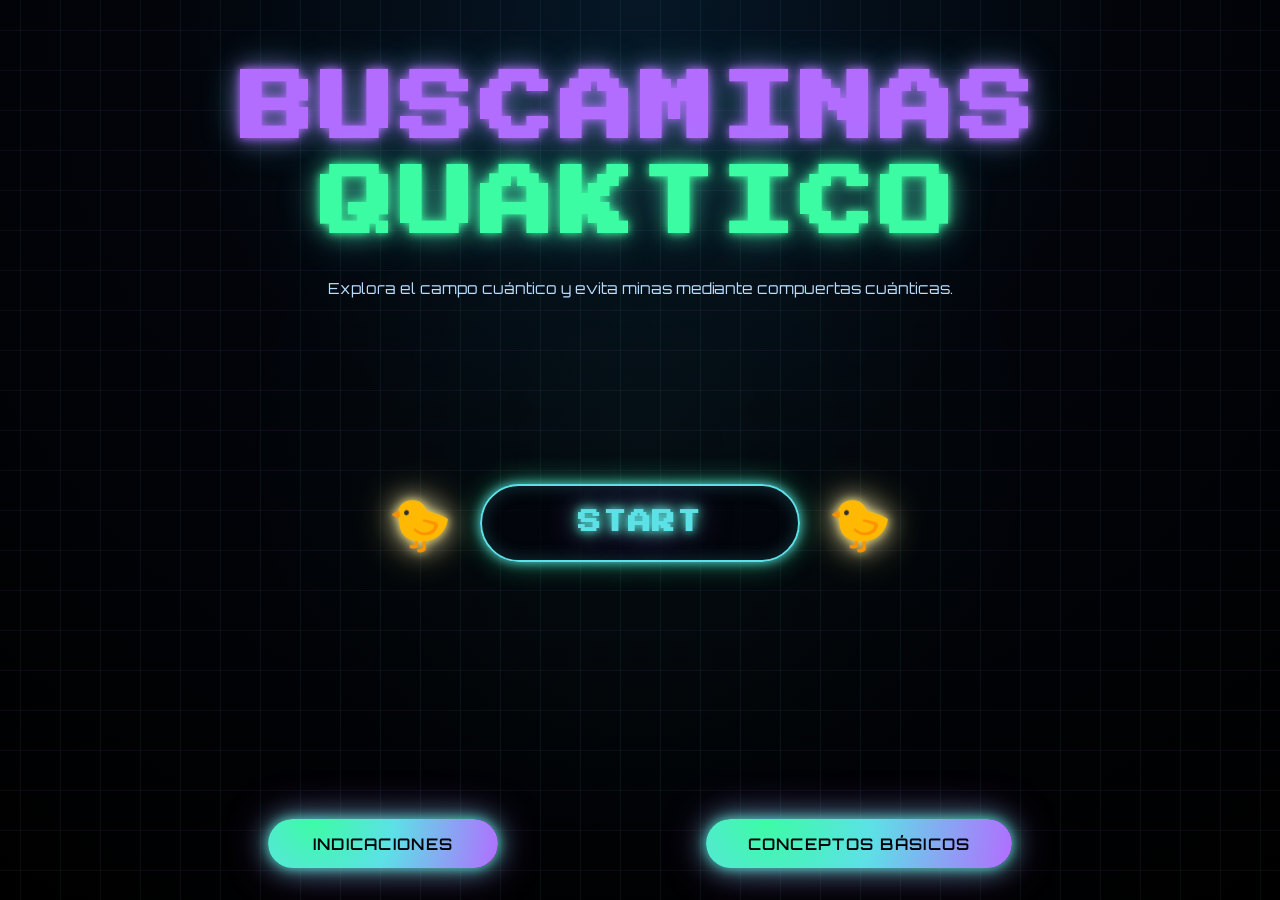
==== frontend/pantalla_inicio/index.html @ fea1c1c0 "correciones" ====
<!DOCTYPE html>
<html lang="es">
<head>
  <meta charset="UTF-8" />

  <meta
    name="viewport"
    content="width=device-width, initial-scale=1.0"
  />

  <title>Buscaminas Quaktico</title>

  <!-- Estilos de la pantalla de inicio -->
  <link
    rel="stylesheet"
    href="styles.css"
  />
</head>

<body>
  <div class="app-container">

    <!-- =====================================
         PANTALLA DE INICIO
         ===================================== -->

    <section
      id="main-menu"
      class="screen active-screen"
    >
      <!-- Rejilla futurista del fondo -->
      <div
        class="grid-background"
        aria-hidden="true"
      ></div>

      <div class="menu-content">

        <!-- Título principal -->
        <header class="menu-header">
          <h1 class="game-title">
            Buscaminas
            <span class="title-highlight">
              Quaktico
            </span>
          </h1>

          <p class="game-subtitle">
            Explora el campo cuántico y evita minas mediante
            compuertas cuánticas.
          </p>
        </header>

        <!-- Botón START y patitos -->
        <main class="menu-main">
          <div class="ducks-container">

            <div
              class="duck neon-duck duck-left"
              aria-hidden="true"
            >
              🐤
            </div>

            <button
              id="start-btn"
              class="btn btn-neon btn-start"
              type="button"
            >
              START
            </button>

            <div
              class="duck neon-duck duck-right"
              aria-hidden="true"
            >
              🐤
            </div>

          </div>
        </main>

        <!-- Botones inferiores -->
        <footer class="menu-footer">

          <button
            id="indicaciones-btn"
            class="btn btn-neon btn-secondary"
            type="button"
          >
            Indicaciones
          </button>

          <button
            id="conceptos-btn"
            class="btn btn-neon btn-secondary"
            type="button"
          >
            Conceptos básicos
          </button>

        </footer>
      </div>
    </section>
  </div>


  <!-- =====================================
       MODAL DE INDICACIONES
       ===================================== -->

  <div
    id="indicaciones-modal"
    class="modal-overlay"
    role="dialog"
    aria-modal="true"
    aria-labelledby="titulo-indicaciones"
  >
    <div class="modal">

      <header class="modal-header">
        <h2 id="titulo-indicaciones">
          Indicaciones
        </h2>

        <button
          class="modal-close"
          type="button"
          data-close="indicaciones-modal"
          aria-label="Cerrar indicaciones"
        >
          ✕
        </button>
      </header>

      <div class="modal-body">
        <p>
          En Buscaminas Quaktico, el jugador explora un tablero
          usando compuertas cuánticas. La meta es encontrar zonas
          seguras, reducir la incertidumbre y evitar minas.
        </p>

        <p>
          Primero selecciona una compuerta y luego elige una
          casilla del tablero.
        </p>

        <ul class="modal-list">
          <li>
            H ayuda a explorar posibilidades mediante superposición.
          </li>

          <li>
            X representa un cambio de estado.
          </li>

          <li>
            Y combina cambio de estado y fase.
          </li>

          <li>
            Z modifica la fase y la interferencia.
          </li>

          <li>
            Medir representa el colapso del estado cuántico.
          </li>
        </ul>
      </div>

      <footer class="modal-footer">
        <button
          class="btn btn-neon btn-small"
          type="button"
          data-close="indicaciones-modal"
        >
          Cerrar
        </button>
      </footer>

    </div>
  </div>


  <!-- =====================================
       MODAL DE CONCEPTOS BÁSICOS
       ===================================== -->

  <div
    id="conceptos-modal"
    class="modal-overlay"
    role="dialog"
    aria-modal="true"
    aria-labelledby="titulo-conceptos"
  >
    <div class="modal">

      <header class="modal-header">
        <h2 id="titulo-conceptos">
          Conceptos básicos
        </h2>

        <button
          class="modal-close"
          type="button"
          data-close="conceptos-modal"
          aria-label="Cerrar conceptos básicos"
        >
          ✕
        </button>
      </header>

      <div class="modal-body">
        <div class="concept-slider">

          <button
            id="prevConcept"
            class="slide-arrow"
            type="button"
            aria-label="Concepto anterior"
          >
            ‹
          </button>

          <div class="concept-slide">

            <h3 id="conceptTitle">
              Qubit
            </h3>

            <p id="conceptDescription">
              Unidad básica de información cuántica. Puede
              representar 0, 1 o una combinación antes de medirse.
            </p>

            <span id="conceptCounter">
              1 / 6
            </span>

          </div>

          <button
            id="nextConcept"
            class="slide-arrow"
            type="button"
            aria-label="Siguiente concepto"
          >
            ›
          </button>

        </div>
      </div>

      <footer class="modal-footer">
        <button
          class="btn btn-neon btn-small"
          type="button"
          data-close="conceptos-modal"
        >
          Cerrar
        </button>
      </footer>

    </div>
  </div>


  <!-- =====================================
       EFECTOS DE SONIDO
       ===================================== -->

  <audio
    id="sec-sound"
    src="secaudio.mp3"
    preload="auto"
  ></audio>

  <audio
    id="start-sound"
    src="start.mp3"
    preload="auto"
  ></audio>


  <!-- JavaScript principal -->
  <script src="script.js"></script>
</body>
</html>
---- frontend/pantalla_inicio/styles.css ----
@import url(
  "https://fonts.googleapis.com/css2?family=Orbitron:wght@400;500;600;700&family=Press+Start+2P&display=swap"
);


/* ==========================================================
   VARIABLES GENERALES
   ========================================================== */

:root {
  --fondo-principal: #02040a;
  --fondo-superior: #061726;
  --fondo-modal: #071226;

  --cyan: #5ce1e6;
  --cyan-claro: #9cffff;
  --verde: #3cfca3;
  --morado: #b26dff;
  --amarillo: #ffe76b;

  --texto-principal: #e0f7ff;
  --texto-secundario: #b9ddff;
  --texto-modal: #c9efff;

  --borde-cyan: rgba(92, 225, 230, 0.55);
  --borde-morado: rgba(178, 109, 255, 0.55);

  --sombra-cyan:
    0 0 12px rgba(92, 225, 230, 0.75),
    0 0 26px rgba(60, 252, 163, 0.35);

  --sombra-morada:
    0 0 14px rgba(178, 109, 255, 0.65),
    0 0 32px rgba(178, 109, 255, 0.28);
}


/* ==========================================================
   REINICIO GENERAL
   ========================================================== */

*,
*::before,
*::after {
  box-sizing: border-box;
  margin: 0;
  padding: 0;
}

html {
  min-height: 100%;
  background: var(--fondo-principal);
}

body {
  min-width: 320px;
  min-height: 100vh;
  min-height: 100dvh;

  overflow-x: hidden;
  overflow-y: hidden;

  font-family: "Orbitron", system-ui, sans-serif;
  color: var(--texto-principal);

  background:
    radial-gradient(
      circle at 50% 0%,
      var(--fondo-superior) 0%,
      var(--fondo-principal) 43%,
      #000000 100%
    );
}

button {
  font: inherit;
}

button,
audio {
  -webkit-tap-highlight-color: transparent;
}

audio {
  display: none;
}


/* ==========================================================
   CONTENEDOR GENERAL
   ========================================================== */

.app-container {
  position: relative;
  width: 100%;
  min-height: 100vh;
  min-height: 100dvh;
}

.screen {
  position: relative;
  width: 100%;
  min-height: 100vh;
  min-height: 100dvh;

  display: none;
  overflow: hidden;
}

.active-screen {
  display: block;
}


/* ==========================================================
   FONDO CON REJILLA
   ========================================================== */

.grid-background {
  position: absolute;
  inset: 0;
  pointer-events: none;

  background-image:
    linear-gradient(
      90deg,
      rgba(92, 225, 230, 0.10) 1px,
      transparent 1px
    ),
    linear-gradient(
      180deg,
      rgba(178, 109, 255, 0.10) 1px,
      transparent 1px
    );

  background-size: 40px 40px;
  background-position: center;

  opacity: 0.68;

  filter:
    drop-shadow(
      0 0 10px rgba(0, 255, 170, 0.32)
    );

  animation: mover-rejilla 24s linear infinite;
}

.grid-background::after {
  content: "";
  position: absolute;
  inset: 0;

  background:
    radial-gradient(
      circle at center,
      rgba(92, 225, 230, 0.05),
      transparent 55%
    );
}

@keyframes mover-rejilla {
  from {
    background-position: 0 0;
  }

  to {
    background-position: 40px 40px;
  }
}


/* ==========================================================
   CONTENIDO DEL MENÚ
   ========================================================== */

.menu-content {
  position: relative;
  z-index: 1;

  width: 100%;
  min-height: 100vh;
  min-height: 100dvh;

  padding: clamp(2.5rem, 7vh, 5rem) 2rem 2rem;

  display: flex;
  flex-direction: column;
  align-items: center;
}


/* ==========================================================
   ENCABEZADO Y TÍTULO
   ========================================================== */

.menu-header {
  width: 100%;
  margin-bottom: clamp(1.5rem, 5vh, 3rem);

  display: flex;
  flex-direction: column;
  align-items: center;

  text-align: center;
}

.game-title {
  max-width: 1500px;

  font-family: "Press Start 2P", system-ui, sans-serif;
  font-size: clamp(2.4rem, 5.8vw, 5rem);
  line-height: 1.28;
  letter-spacing: 0.08em;

  text-transform: uppercase;
  color: var(--morado);

  text-shadow:
    0 0 8px rgba(178, 109, 255, 0.95),
    0 0 22px rgba(178, 109, 255, 0.62),
    0 0 38px rgba(92, 225, 230, 0.45);

  animation: brillo-titulo 3.2s ease-in-out infinite alternate;
}

.title-highlight {
  color: var(--verde);

  text-shadow:
    0 0 8px rgba(60, 252, 163, 0.95),
    0 0 22px rgba(60, 252, 163, 0.58),
    0 0 42px rgba(92, 225, 230, 0.46);
}

.game-subtitle {
  width: min(680px, 90%);
  margin: 1.5rem auto 0;

  color: var(--texto-secundario);

  font-size: 0.95rem;
  line-height: 1.6;
  text-align: center;
}

@keyframes brillo-titulo {
  from {
    filter: brightness(0.92);
  }

  to {
    filter: brightness(1.12);
  }
}


/* ==========================================================
   ZONA CENTRAL: PATITOS Y START
   ========================================================== */

.menu-main {
  width: 100%;
  flex: 1;

  display: flex;
  align-items: center;
  justify-content: center;

  transform: translateY(-60px);
}

.ducks-container {
  display: flex;
  align-items: center;
  justify-content: center;
  gap: clamp(1rem, 3vw, 1.75rem);
}

.duck {
  font-size: clamp(2.2rem, 4vw, 3.2rem);
  user-select: none;
}

.neon-duck {
  color: var(--amarillo);

  text-shadow:
    0 0 10px rgba(255, 231, 107, 0.95),
    0 0 24px rgba(255, 255, 255, 0.62),
    0 0 40px rgba(255, 231, 107, 0.72);

  animation:
    pato-flotante 3.5s ease-in-out infinite alternate;
}

.duck-right {
  animation-delay: 0.45s;
}

@keyframes pato-flotante {
  from {
    transform: translateY(0) rotate(-2deg);
  }

  to {
    transform: translateY(-10px) rotate(2deg);
  }
}


/* ==========================================================
   BOTONES GENERALES
   ========================================================== */

.btn {
  position: relative;
  overflow: hidden;

  border: none;
  border-radius: 999px;

  cursor: pointer;

  font-weight: 600;
  letter-spacing: 0.08em;
  text-transform: uppercase;

  transition:
    transform 0.2s ease,
    box-shadow 0.2s ease,
    color 0.2s ease,
    border-color 0.2s ease,
    background-color 0.2s ease,
    opacity 0.2s ease;
}

.btn::before {
  content: "";
  position: absolute;
  inset: 0;

  background:
    linear-gradient(
      110deg,
      transparent 20%,
      rgba(255, 255, 255, 0.26) 48%,
      transparent 76%
    );

  transform: translateX(-130%);
  transition: transform 0.55s ease;
}

.btn:hover::before {
  transform: translateX(130%);
}

.btn:focus-visible {
  outline: 3px solid rgba(255, 255, 255, 0.92);
  outline-offset: 4px;
}


/* ==========================================================
   BOTONES NEÓN
   ========================================================== */

.btn-neon {
  padding: 0.9rem 2.6rem;

  color: #02040a;

  background:
    radial-gradient(
      circle at 20% 0%,
      var(--verde) 0%,
      var(--cyan) 42%,
      var(--morado) 100%
    );

  box-shadow:
    0 0 12px rgba(92, 225, 230, 0.8),
    0 0 26px rgba(60, 252, 163, 0.55),
    0 0 40px rgba(178, 109, 255, 0.58);
}

.btn-neon:hover,
.btn-neon:focus-visible {
  color: var(--verde);

  border-color: var(--verde);

  background:
    rgba(2, 4, 10, 0.88);

  transform:
    translateY(-2px)
    scale(1.05);

  text-shadow:
    0 0 10px rgba(60, 252, 163, 1),
    0 0 24px rgba(60, 252, 163, 0.85);

  box-shadow:
    0 0 16px rgba(60, 252, 163, 0.82),
    0 0 32px rgba(92, 225, 230, 0.52),
    inset 0 0 18px rgba(60, 252, 163, 0.10);
}

.btn-neon:active {
  transform:
    translateY(1px)
    scale(0.98);
}


/* ==========================================================
   BOTÓN START
   ========================================================== */

.btn-start {
  min-width: 320px;
  padding: 1.6rem 5.5rem;

  border: 2px solid var(--cyan);

  background:
    rgba(2, 4, 10, 0.72);

  color: var(--cyan);

  font-family: "Press Start 2P", system-ui, sans-serif;
  font-size: 1.45rem;

  text-shadow:
    0 0 8px rgba(92, 225, 230, 1),
    0 0 18px rgba(60, 252, 163, 0.86),
    0 0 34px rgba(178, 109, 255, 0.72);

  box-shadow:
    0 0 12px rgba(92, 225, 230, 0.92),
    0 0 28px rgba(60, 252, 163, 0.48),
    inset 0 0 18px rgba(92, 225, 230, 0.22);
}

.btn-start:hover,
.btn-start:focus-visible {
  color: var(--verde);

  border-color: var(--verde);

  background:
    rgba(2, 10, 14, 0.82);

  box-shadow:
    0 0 16px rgba(60, 252, 163, 0.9),
    0 0 34px rgba(92, 225, 230, 0.58),
    inset 0 0 22px rgba(60, 252, 163, 0.16);
}


/* Estado que aparece durante los 500 ms del sonido */
.btn-start:disabled {
  cursor: wait;
  pointer-events: none;

  color: var(--cyan-claro);
  border-color: var(--cyan-claro);

  opacity: 0.78;

  animation:
    boton-cargando 0.45s ease-in-out infinite alternate;
}

@keyframes boton-cargando {
  from {
    box-shadow:
      0 0 10px rgba(92, 225, 230, 0.68),
      inset 0 0 14px rgba(92, 225, 230, 0.18);
  }

  to {
    box-shadow:
      0 0 24px rgba(92, 225, 230, 1),
      0 0 42px rgba(60, 252, 163, 0.48),
      inset 0 0 24px rgba(92, 225, 230, 0.28);
  }
}


/* ==========================================================
   BOTONES SECUNDARIOS
   ========================================================== */

.btn-secondary {
  min-width: 230px;
  margin: 0 0.5rem;
}

.btn-small {
  min-width: 110px;
  padding: 0.55rem 1.4rem;

  font-size: 0.75rem;
}


/* ==========================================================
   PIE DEL MENÚ
   ========================================================== */

.menu-footer {
  width: min(760px, 100%);

  display: flex;
  align-items: center;
  justify-content: space-between;

  gap: 1.5rem;
}


/* ==========================================================
   FONDO DE LOS MODALES
   ========================================================== */

.modal-overlay {
  position: fixed;
  inset: 0;
  z-index: 999;

  display: none;
  align-items: center;
  justify-content: center;

  padding: 1rem;

  background:
    rgba(0, 0, 0, 0.68);

  backdrop-filter:
    blur(7px);

  animation:
    mostrar-overlay 0.2s ease-out;
}

@keyframes mostrar-overlay {
  from {
    opacity: 0;
  }

  to {
    opacity: 1;
  }
}


/* ==========================================================
   VENTANA DE MODAL
   ========================================================== */

.modal {
  width: min(540px, 92vw);
  max-height: min(720px, 90vh);

  overflow-y: auto;
  overflow-x: hidden;

  border:
    1px solid var(--borde-cyan);

  border-radius: 1rem;

  background:
    radial-gradient(
      circle at 50% 0%,
      #0d2140 0%,
      var(--fondo-modal) 40%,
      #02040a 100%
    );

  box-shadow:
    var(--sombra-cyan),
    var(--sombra-morada);

  animation:
    mostrar-modal 0.25s ease-out;
}

@keyframes mostrar-modal {
  from {
    transform:
      translateY(-24px)
      scale(0.97);

    opacity: 0;
  }

  to {
    transform:
      translateY(0)
      scale(1);

    opacity: 1;
  }
}


/* ==========================================================
   ENCABEZADO Y PIE DEL MODAL
   ========================================================== */

.modal-header,
.modal-footer {
  display: flex;
  align-items: center;

  padding: 1rem 1.1rem;
}

.modal-header {
  justify-content: space-between;

  border-bottom:
    1px solid rgba(92, 225, 230, 0.28);

  background:
    rgba(92, 225, 230, 0.025);
}

.modal-footer {
  justify-content: flex-end;

  border-top:
    1px solid rgba(92, 225, 230, 0.16);
}

.modal-header h2 {
  color: var(--cyan);

  font-size: 1.12rem;
  letter-spacing: 0.05em;

  text-shadow:
    0 0 10px rgba(92, 225, 230, 0.62);
}


/* ==========================================================
   BOTÓN X DEL MODAL
   ========================================================== */

.modal-close {
  width: 38px;
  height: 38px;

  display: grid;
  place-items: center;

  border:
    1px solid transparent;

  border-radius: 50%;

  background:
    transparent;

  color:
    var(--texto-secundario);

  cursor: pointer;

  font-size: 1rem;

  transition:
    transform 0.2s ease,
    color 0.2s ease,
    border-color 0.2s ease,
    box-shadow 0.2s ease;
}

.modal-close:hover,
.modal-close:focus-visible {
  color: var(--verde);

  border-color:
    rgba(60, 252, 163, 0.65);

  transform:
    scale(1.08);

  box-shadow:
    0 0 12px rgba(60, 252, 163, 0.48);

  outline: none;
}


/* ==========================================================
   CUERPO DEL MODAL
   ========================================================== */

.modal-body {
  padding: 1.1rem;

  color: var(--texto-modal);

  font-size: 0.9rem;
  line-height: 1.65;
}

.modal-body p {
  margin-bottom: 0.85rem;
}

.modal-list {
  margin:
    0.65rem
    0
    0
    1.25rem;

  padding-left: 0.45rem;
}

.modal-list li {
  margin-bottom: 0.5rem;
}

.modal-list li::marker {
  color: var(--verde);
}


/* ==========================================================
   CARRUSEL DE CONCEPTOS
   ========================================================== */

.concept-slider {
  min-height: 245px;

  display: flex;
  align-items: center;
  justify-content: space-between;

  gap: 1rem;
}

.concept-slide {
  flex: 1;
  min-width: 0;

  padding: 1.5rem;

  border:
    1px solid rgba(92, 225, 230, 0.34);

  border-radius: 1rem;

  background:
    linear-gradient(
      145deg,
      rgba(92, 225, 230, 0.075),
      rgba(178, 109, 255, 0.045)
    );

  text-align: center;

  box-shadow:
    inset 0 0 18px rgba(92, 225, 230, 0.13),
    0 0 18px rgba(178, 109, 255, 0.21);
}

.concept-slide h3 {
  margin-bottom: 1rem;

  color: var(--verde);

  font-size: 1.25rem;

  text-shadow:
    0 0 8px rgba(60, 252, 163, 0.9),
    0 0 20px rgba(92, 225, 230, 0.68);
}

.concept-slide p {
  margin-bottom: 1.2rem;

  color: var(--texto-modal);

  line-height: 1.65;
}

#conceptCounter {
  display: inline-block;

  color: var(--morado);

  font-size: 0.75rem;
  font-weight: 700;
  letter-spacing: 0.15em;

  text-shadow:
    0 0 8px rgba(178, 109, 255, 0.55);
}


/* ==========================================================
   FLECHAS DEL CARRUSEL
   ========================================================== */

.slide-arrow {
  width: 46px;
  height: 46px;
  flex: 0 0 46px;

  display: grid;
  place-items: center;

  border:
    2px solid var(--cyan);

  border-radius: 50%;

  background:
    rgba(2, 4, 10, 0.75);

  color:
    var(--cyan);

  cursor:
    pointer;

  font-size:
    2rem;

  line-height:
    1;

  box-shadow:
    0 0 12px rgba(92, 225, 230, 0.75),
    inset 0 0 12px rgba(92, 225, 230, 0.18);

  transition:
    transform 0.2s ease,
    color 0.2s ease,
    border-color 0.2s ease,
    box-shadow 0.2s ease;
}

.slide-arrow:hover,
.slide-arrow:focus-visible {
  color: var(--verde);

  border-color: var(--verde);

  transform: scale(1.08);

  box-shadow:
    0 0 18px rgba(60, 252, 163, 0.82),
    inset 0 0 16px rgba(60, 252, 163, 0.20);

  outline: none;
}

.slide-arrow:active {
  transform: scale(0.96);
}


/* ==========================================================
   BARRA DE DESPLAZAMIENTO DEL MODAL
   ========================================================== */

.modal {
  scrollbar-width: thin;
  scrollbar-color:
    var(--cyan)
    rgba(2, 4, 10, 0.6);
}

.modal::-webkit-scrollbar {
  width: 8px;
}

.modal::-webkit-scrollbar-track {
  background:
    rgba(2, 4, 10, 0.6);
}

.modal::-webkit-scrollbar-thumb {
  border-radius: 999px;

  background:
    linear-gradient(
      var(--cyan),
      var(--morado)
    );
}


/* ==========================================================
   DISEÑO RESPONSIVO: TABLETS
   ========================================================== */

@media (max-width: 768px) {
  body {
    overflow-y: auto;
  }

  .menu-content {
    padding:
      2.5rem
      1.25rem
      1.5rem;
  }

  .menu-header {
    margin-bottom:
      1.5rem;
  }

  .menu-main {
    padding:
      3rem
      0;

    transform:
      none;
  }

  .menu-footer {
    flex-direction:
      column;

    gap:
      1rem;
  }

  .menu-footer .btn {
    width:
      min(360px, 100%);

    margin:
      0;
  }
}


/* ==========================================================
   DISEÑO RESPONSIVO: CELULARES
   ========================================================== */

@media (max-width: 520px) {
  .menu-content {
    padding:
      1.8rem
      1rem
      1.2rem;
  }

  .game-title {
    font-size:
      clamp(1.55rem, 8vw, 2rem);

    line-height:
      1.45;

    letter-spacing:
      0.04em;
  }

  .ducks-container {
    flex-direction:
      column;

    gap:
      1rem;
  }

  .duck {
    font-size:
      2.4rem;
  }

  .btn-start {
    width:
      min(320px, 88vw);

    min-width:
      0;

    padding:
      1.35rem
      2rem;

    font-size:
      1.15rem;
  }

  .concept-slider {
    gap:
      0.45rem;
  }

  .concept-slide {
    padding:
      1rem
      0.75rem;
  }

  .concept-slide h3 {
    font-size:
      1.05rem;
  }

  .concept-slide p {
    font-size:
      0.83rem;

    line-height:
      1.5;
  }

  .slide-arrow {
    width:
      38px;

    height:
      38px;

    flex-basis:
      38px;

    font-size:
      1.6rem;
  }

  .modal-body {
    padding:
      0.9rem;

    font-size:
      0.84rem;
  }
}


/* ==========================================================
   PANTALLAS MUY BAJAS
   ========================================================== */

@media (max-height: 700px) and (min-width: 769px) {
  .menu-content {
    padding-top:
      2rem;
  }

  .menu-header {
    margin-bottom:
      1rem;
  }

  .menu-main {
    transform:
      translateY(-20px);
  }

  .game-title {
    font-size:
      clamp(2rem, 5vw, 4rem);
  }

  .btn-start {
    padding:
      1.25rem
      4rem;
  }
}


/* ==========================================================
   REDUCIR ANIMACIONES POR ACCESIBILIDAD
   ========================================================== */

@media (prefers-reduced-motion: reduce) {
  *,
  *::before,
  *::after {
    scroll-behavior:
      auto !important;

    animation-duration:
      0.01ms !important;

    animation-iteration-count:
      1 !important;

    transition-duration:
      0.01ms !important;
  }
}
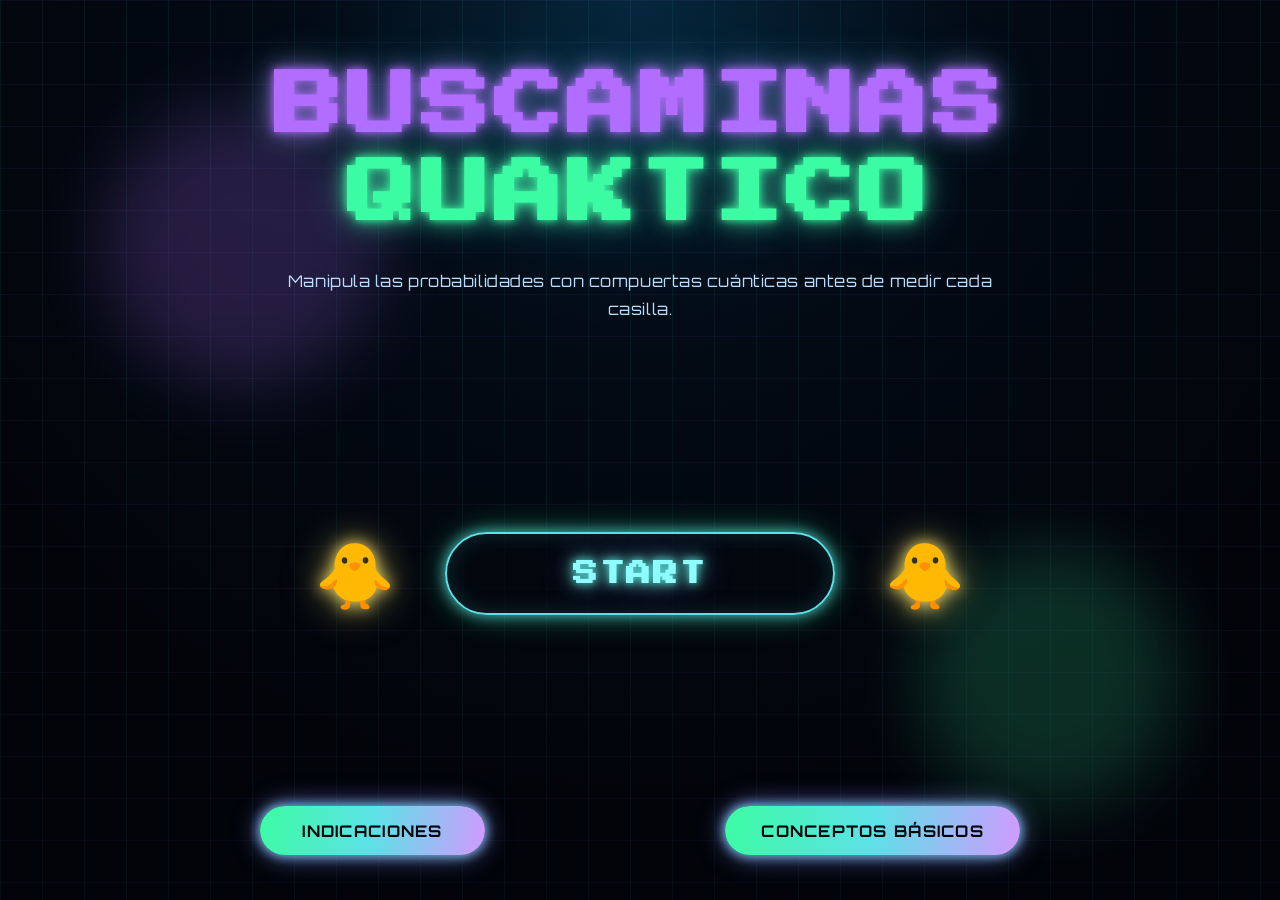
==== commit b85868a4: "Ajustes finales" ====
--- a/frontend/pantalla_inicio/index.html
+++ b/frontend/pantalla_inicio/index.html
@@ -1,34 +1,57 @@
 <!DOCTYPE html>
 <html lang="es">
 <head>
-  <meta charset="UTF-8" />
+  <meta charset="UTF-8">
 
   <meta
     name="viewport"
     content="width=device-width, initial-scale=1.0"
-  />
+  >
+
+  <meta
+    name="description"
+    content="Buscaminas Quaktico: juego educativo inspirado en computación cuántica."
+  >
 
   <title>Buscaminas Quaktico</title>
 
-  <!-- Estilos de la pantalla de inicio -->
+  <!-- Fuente principal utilizada por la interfaz -->
+  <link
+    rel="preconnect"
+    href="https://fonts.googleapis.com"
+  >
+
+  <link
+    rel="preconnect"
+    href="https://fonts.gstatic.com"
+    crossorigin
+  >
+
+  <link
+    href="https://fonts.googleapis.com/css2?family=Orbitron:wght@400;500;600;700;800&display=swap"
+    rel="stylesheet"
+  >
+
+  <!-- CSS propio de la pantalla inicial -->
   <link
     rel="stylesheet"
     href="styles.css"
-  />
+  >
 </head>
 
 <body>
   <div class="app-container">
 
-    <!-- =====================================
-         PANTALLA DE INICIO
-         ===================================== -->
+    <!-- ======================================================
+         PANTALLA PRINCIPAL
+         ====================================================== -->
 
     <section
       id="main-menu"
       class="screen active-screen"
+      aria-label="Menú principal"
     >
-      <!-- Rejilla futurista del fondo -->
+      <!-- Rejilla decorativa del fondo -->
       <div
         class="grid-background"
         aria-hidden="true"
@@ -36,51 +59,63 @@
 
       <div class="menu-content">
 
-        <!-- Título principal -->
+        <!-- ==================================================
+             TÍTULO
+             ================================================== -->
+
         <header class="menu-header">
           <h1 class="game-title">
-            Buscaminas
+            BUSCAMINAS
             <span class="title-highlight">
-              Quaktico
+              QUAKTICO
             </span>
           </h1>
 
           <p class="game-subtitle">
-            Explora el campo cuántico y evita minas mediante
-            compuertas cuánticas.
+            Manipula las probabilidades con compuertas
+            cuánticas antes de medir cada casilla.
           </p>
         </header>
 
-        <!-- Botón START y patitos -->
+
+        <!-- ==================================================
+             BOTÓN START
+             ================================================== -->
+
         <main class="menu-main">
           <div class="ducks-container">
 
-            <div
-              class="duck neon-duck duck-left"
+            <span
+              class="duck neon-duck"
               aria-hidden="true"
             >
-              🐤
-            </div>
+              🐥
+            </span>
 
             <button
               id="start-btn"
               class="btn btn-neon btn-start"
               type="button"
+              aria-label="Iniciar partida"
             >
               START
             </button>
 
-            <div
-              class="duck neon-duck duck-right"
+            <span
+              class="duck neon-duck"
               aria-hidden="true"
             >
-              🐤
-            </div>
+              🐥
+            </span>
 
           </div>
         </main>
 
-        <!-- Botones inferiores -->
+
+        <!-- ==================================================
+             BOTONES INFERIORES
+             ================================================== -->
+
         <footer class="menu-footer">
 
           <button
@@ -100,174 +135,181 @@
           </button>
 
         </footer>
+
       </div>
     </section>
+
+
+    <!-- ======================================================
+         MODAL DE INDICACIONES
+         ====================================================== -->
+
+    <div
+      id="indicaciones-modal"
+      class="modal-overlay"
+      role="dialog"
+      aria-modal="true"
+      aria-hidden="true"
+      aria-labelledby="indicaciones-title"
+    >
+      <section class="modal">
+
+        <header class="modal-header">
+          <h2 id="indicaciones-title">
+            Indicaciones
+          </h2>
+
+          <button
+            class="modal-close"
+            type="button"
+            data-close="indicaciones-modal"
+            aria-label="Cerrar indicaciones"
+          >
+            ✕
+          </button>
+        </header>
+
+        <div class="modal-body">
+          <p>
+            El objetivo es descubrir todas las casillas seguras
+            sin encontrar una mina.
+          </p>
+
+          <ul class="modal-list">
+            <li>
+              La primera casilla que selecciones siempre será segura.
+            </li>
+
+            <li>
+              Después de la primera medición podrás utilizar
+              una compuerta cuántica.
+            </li>
+
+            <li>
+              Algunas compuertas necesitan una casilla y otras
+              requieren varias.
+            </li>
+
+            <li>
+              Pulsa las casillas necesarias y después selecciona
+              <strong>EJECUTAR ANÁLISIS</strong>.
+            </li>
+
+            <li>
+              Luego de aplicar una compuerta deberás medir una casilla.
+            </li>
+
+            <li>
+              Ganarás cuando descubras todas las casillas seguras.
+            </li>
+          </ul>
+        </div>
+
+        <footer class="modal-footer">
+          <button
+            class="btn btn-neon btn-small"
+            type="button"
+            data-close="indicaciones-modal"
+          >
+            Cerrar
+          </button>
+        </footer>
+
+      </section>
+    </div>
+
+
+    <!-- ======================================================
+         MODAL DE CONCEPTOS BÁSICOS
+         ====================================================== -->
+
+    <div
+      id="conceptos-modal"
+      class="modal-overlay"
+      role="dialog"
+      aria-modal="true"
+      aria-hidden="true"
+      aria-labelledby="conceptos-title"
+    >
+      <section class="modal">
+
+        <header class="modal-header">
+          <h2 id="conceptos-title">
+            Conceptos básicos
+          </h2>
+
+          <button
+            class="modal-close"
+            type="button"
+            data-close="conceptos-modal"
+            aria-label="Cerrar conceptos básicos"
+          >
+            ✕
+          </button>
+        </header>
+
+        <div class="modal-body">
+
+          <div class="concept-slider">
+
+            <button
+              id="prevConcept"
+              class="slide-arrow"
+              type="button"
+              aria-label="Concepto anterior"
+            >
+              ‹
+            </button>
+
+            <article class="concept-slide">
+              <h3 id="conceptTitle">
+                Qubit
+              </h3>
+
+              <p id="conceptDescription">
+                Es la unidad básica de información cuántica.
+                Antes de medirse puede representar una combinación
+                de los estados 0 y 1.
+              </p>
+
+              <span id="conceptCounter">
+                1 / 6
+              </span>
+            </article>
+
+            <button
+              id="nextConcept"
+              class="slide-arrow"
+              type="button"
+              aria-label="Concepto siguiente"
+            >
+              ›
+            </button>
+
+          </div>
+
+        </div>
+
+        <footer class="modal-footer">
+          <button
+            class="btn btn-neon btn-small"
+            type="button"
+            data-close="conceptos-modal"
+          >
+            Cerrar
+          </button>
+        </footer>
+
+      </section>
+    </div>
+
   </div>
 
 
-  <!-- =====================================
-       MODAL DE INDICACIONES
-       ===================================== -->
-
-  <div
-    id="indicaciones-modal"
-    class="modal-overlay"
-    role="dialog"
-    aria-modal="true"
-    aria-labelledby="titulo-indicaciones"
-  >
-    <div class="modal">
-
-      <header class="modal-header">
-        <h2 id="titulo-indicaciones">
-          Indicaciones
-        </h2>
-
-        <button
-          class="modal-close"
-          type="button"
-          data-close="indicaciones-modal"
-          aria-label="Cerrar indicaciones"
-        >
-          ✕
-        </button>
-      </header>
-
-      <div class="modal-body">
-        <p>
-          En Buscaminas Quaktico, el jugador explora un tablero
-          usando compuertas cuánticas. La meta es encontrar zonas
-          seguras, reducir la incertidumbre y evitar minas.
-        </p>
-
-        <p>
-          Primero selecciona una compuerta y luego elige una
-          casilla del tablero.
-        </p>
-
-        <ul class="modal-list">
-          <li>
-            H ayuda a explorar posibilidades mediante superposición.
-          </li>
-
-          <li>
-            X representa un cambio de estado.
-          </li>
-
-          <li>
-            Y combina cambio de estado y fase.
-          </li>
-
-          <li>
-            Z modifica la fase y la interferencia.
-          </li>
-
-          <li>
-            Medir representa el colapso del estado cuántico.
-          </li>
-        </ul>
-      </div>
-
-      <footer class="modal-footer">
-        <button
-          class="btn btn-neon btn-small"
-          type="button"
-          data-close="indicaciones-modal"
-        >
-          Cerrar
-        </button>
-      </footer>
-
-    </div>
-  </div>
-
-
-  <!-- =====================================
-       MODAL DE CONCEPTOS BÁSICOS
-       ===================================== -->
-
-  <div
-    id="conceptos-modal"
-    class="modal-overlay"
-    role="dialog"
-    aria-modal="true"
-    aria-labelledby="titulo-conceptos"
-  >
-    <div class="modal">
-
-      <header class="modal-header">
-        <h2 id="titulo-conceptos">
-          Conceptos básicos
-        </h2>
-
-        <button
-          class="modal-close"
-          type="button"
-          data-close="conceptos-modal"
-          aria-label="Cerrar conceptos básicos"
-        >
-          ✕
-        </button>
-      </header>
-
-      <div class="modal-body">
-        <div class="concept-slider">
-
-          <button
-            id="prevConcept"
-            class="slide-arrow"
-            type="button"
-            aria-label="Concepto anterior"
-          >
-            ‹
-          </button>
-
-          <div class="concept-slide">
-
-            <h3 id="conceptTitle">
-              Qubit
-            </h3>
-
-            <p id="conceptDescription">
-              Unidad básica de información cuántica. Puede
-              representar 0, 1 o una combinación antes de medirse.
-            </p>
-
-            <span id="conceptCounter">
-              1 / 6
-            </span>
-
-          </div>
-
-          <button
-            id="nextConcept"
-            class="slide-arrow"
-            type="button"
-            aria-label="Siguiente concepto"
-          >
-            ›
-          </button>
-
-        </div>
-      </div>
-
-      <footer class="modal-footer">
-        <button
-          class="btn btn-neon btn-small"
-          type="button"
-          data-close="conceptos-modal"
-        >
-          Cerrar
-        </button>
-      </footer>
-
-    </div>
-  </div>
-
-
-  <!-- =====================================
-       EFECTOS DE SONIDO
-       ===================================== -->
+  <!-- ========================================================
+       AUDIOS
+       Permanecen dentro de frontend/pantalla_inicio
+       ======================================================== -->
 
   <audio
     id="sec-sound"
@@ -282,7 +324,7 @@
   ></audio>
 
 
-  <!-- JavaScript principal -->
+  <!-- JavaScript propio de la pantalla inicial -->
   <script src="script.js"></script>
 </body>
 </html>
--- a/frontend/pantalla_inicio/styles.css
+++ b/frontend/pantalla_inicio/styles.css
@@ -1,172 +1,190 @@
 @import url(
-  "https://fonts.googleapis.com/css2?family=Orbitron:wght@400;500;600;700&family=Press+Start+2P&display=swap"
+  "https://fonts.googleapis.com/css2?family=Press+Start+2P&display=swap"
 );
 
 
 /* ==========================================================
-   VARIABLES GENERALES
+   VARIABLES
    ========================================================== */
 
 :root {
   --fondo-principal: #02040a;
-  --fondo-superior: #061726;
-  --fondo-modal: #071226;
+  --fondo-secundario: #061726;
+  --fondo-modal: rgba(5, 13, 28, 0.97);
 
   --cyan: #5ce1e6;
-  --cyan-claro: #9cffff;
+  --cyan-claro: #8ffcff;
   --verde: #3cfca3;
   --morado: #b26dff;
+  --morado-claro: #d29aff;
   --amarillo: #ffe76b;
 
-  --texto-principal: #e0f7ff;
+  --texto-principal: #e8fbff;
   --texto-secundario: #b9ddff;
-  --texto-modal: #c9efff;
+  --texto-suave: #89a9bf;
 
   --borde-cyan: rgba(92, 225, 230, 0.55);
   --borde-morado: rgba(178, 109, 255, 0.55);
 
   --sombra-cyan:
     0 0 12px rgba(92, 225, 230, 0.75),
-    0 0 26px rgba(60, 252, 163, 0.35);
+    0 0 28px rgba(92, 225, 230, 0.30);
+
+  --sombra-verde:
+    0 0 12px rgba(60, 252, 163, 0.78),
+    0 0 30px rgba(60, 252, 163, 0.35);
 
   --sombra-morada:
-    0 0 14px rgba(178, 109, 255, 0.65),
-    0 0 32px rgba(178, 109, 255, 0.28);
-}
-
-
-/* ==========================================================
-   REINICIO GENERAL
+    0 0 12px rgba(178, 109, 255, 0.78),
+    0 0 30px rgba(178, 109, 255, 0.35);
+}
+
+
+/* ==========================================================
+   CONFIGURACIÓN GENERAL
    ========================================================== */
 
 *,
 *::before,
 *::after {
   box-sizing: border-box;
-  margin: 0;
-  padding: 0;
 }
 
 html {
+  min-width: 320px;
   min-height: 100%;
   background: var(--fondo-principal);
 }
 
 body {
+  margin: 0;
   min-width: 320px;
   min-height: 100vh;
-  min-height: 100dvh;
 
   overflow-x: hidden;
-  overflow-y: hidden;
-
-  font-family: "Orbitron", system-ui, sans-serif;
+
   color: var(--texto-principal);
+
+  font-family:
+    "Orbitron",
+    system-ui,
+    sans-serif;
 
   background:
     radial-gradient(
       circle at 50% 0%,
-      var(--fondo-superior) 0%,
-      var(--fondo-principal) 43%,
-      #000000 100%
+      rgba(9, 74, 112, 0.50) 0%,
+      rgba(3, 19, 35, 0.45) 30%,
+      var(--fondo-principal) 72%
     );
+}
+
+body.modal-abierto {
+  overflow: hidden;
 }
 
 button {
   font: inherit;
 }
 
-button,
-audio {
-  -webkit-tap-highlight-color: transparent;
-}
-
-audio {
-  display: none;
-}
-
-
-/* ==========================================================
-   CONTENEDOR GENERAL
-   ========================================================== */
+button:focus-visible {
+  outline: 3px solid var(--amarillo);
+  outline-offset: 4px;
+}
 
 .app-container {
   position: relative;
+
   width: 100%;
   min-height: 100vh;
-  min-height: 100dvh;
-}
+}
+
+
+/* ==========================================================
+   PANTALLA PRINCIPAL
+   ========================================================== */
 
 .screen {
   position: relative;
+
   width: 100%;
   min-height: 100vh;
-  min-height: 100dvh;
 
   display: none;
+
   overflow: hidden;
 }
 
-.active-screen {
+.screen.active-screen {
   display: block;
 }
 
 
 /* ==========================================================
-   FONDO CON REJILLA
+   FONDO DE REJILLA
    ========================================================== */
 
 .grid-background {
   position: absolute;
   inset: 0;
+
   pointer-events: none;
 
   background-image:
     linear-gradient(
       90deg,
-      rgba(92, 225, 230, 0.10) 1px,
+      rgba(92, 225, 230, 0.09) 1px,
       transparent 1px
     ),
     linear-gradient(
       180deg,
-      rgba(178, 109, 255, 0.10) 1px,
+      rgba(178, 109, 255, 0.09) 1px,
       transparent 1px
     );
 
-  background-size: 40px 40px;
-  background-position: center;
-
-  opacity: 0.68;
-
-  filter:
-    drop-shadow(
-      0 0 10px rgba(0, 255, 170, 0.32)
+  background-size: 42px 42px;
+
+  opacity: 0.72;
+
+  mask-image:
+    linear-gradient(
+      to bottom,
+      rgba(0, 0, 0, 1),
+      rgba(0, 0, 0, 0.70)
     );
-
-  animation: mover-rejilla 24s linear infinite;
-}
-
+}
+
+.grid-background::before,
 .grid-background::after {
   content: "";
+
   position: absolute;
-  inset: 0;
-
-  background:
-    radial-gradient(
-      circle at center,
-      rgba(92, 225, 230, 0.05),
-      transparent 55%
-    );
-}
-
-@keyframes mover-rejilla {
-  from {
-    background-position: 0 0;
-  }
-
-  to {
-    background-position: 40px 40px;
-  }
+
+  border-radius: 50%;
+
+  filter: blur(35px);
+
+  opacity: 0.30;
+}
+
+.grid-background::before {
+  top: 12%;
+  left: 8%;
+
+  width: 280px;
+  height: 280px;
+
+  background: var(--morado);
+}
+
+.grid-background::after {
+  right: 8%;
+  bottom: 10%;
+
+  width: 260px;
+  height: 260px;
+
+  background: var(--verde);
 }
 
 
@@ -178,11 +196,14 @@
   position: relative;
   z-index: 1;
 
-  width: 100%;
+  width: min(1180px, 100%);
   min-height: 100vh;
-  min-height: 100dvh;
-
-  padding: clamp(2.5rem, 7vh, 5rem) 2rem 2rem;
+
+  margin: 0 auto;
+  padding:
+    clamp(34px, 7vh, 72px)
+    clamp(20px, 5vw, 64px)
+    clamp(24px, 5vh, 48px);
 
   display: flex;
   flex-direction: column;
@@ -191,12 +212,11 @@
 
 
 /* ==========================================================
-   ENCABEZADO Y TÍTULO
+   TÍTULO
    ========================================================== */
 
 .menu-header {
   width: 100%;
-  margin-bottom: clamp(1.5rem, 5vh, 3rem);
 
   display: flex;
   flex-direction: column;
@@ -206,22 +226,28 @@
 }
 
 .game-title {
-  max-width: 1500px;
-
-  font-family: "Press Start 2P", system-ui, sans-serif;
-  font-size: clamp(2.4rem, 5.8vw, 5rem);
+  margin: 0;
+
+  max-width: 1100px;
+
+  font-family:
+    "Press Start 2P",
+    monospace;
+
+  font-size:
+    clamp(2.1rem, 5.4vw, 4.8rem);
+
   line-height: 1.28;
-  letter-spacing: 0.08em;
+  letter-spacing: 0.06em;
+
+  color: var(--morado);
 
   text-transform: uppercase;
-  color: var(--morado);
 
   text-shadow:
     0 0 8px rgba(178, 109, 255, 0.95),
-    0 0 22px rgba(178, 109, 255, 0.62),
-    0 0 38px rgba(92, 225, 230, 0.45);
-
-  animation: brillo-titulo 3.2s ease-in-out infinite alternate;
+    0 0 22px rgba(178, 109, 255, 0.72),
+    0 0 44px rgba(92, 225, 230, 0.40);
 }
 
 .title-highlight {
@@ -229,82 +255,102 @@
 
   text-shadow:
     0 0 8px rgba(60, 252, 163, 0.95),
-    0 0 22px rgba(60, 252, 163, 0.58),
-    0 0 42px rgba(92, 225, 230, 0.46);
+    0 0 22px rgba(60, 252, 163, 0.72),
+    0 0 44px rgba(92, 225, 230, 0.42);
 }
 
 .game-subtitle {
-  width: min(680px, 90%);
-  margin: 1.5rem auto 0;
+  max-width: 720px;
+
+  margin:
+    clamp(18px, 3vh, 28px)
+    auto
+    0;
 
   color: var(--texto-secundario);
 
-  font-size: 0.95rem;
-  line-height: 1.6;
+  font-size:
+    clamp(0.78rem, 1.5vw, 1rem);
+
+  line-height: 1.75;
+  letter-spacing: 0.035em;
+
   text-align: center;
 }
 
-@keyframes brillo-titulo {
-  from {
-    filter: brightness(0.92);
-  }
-
-  to {
-    filter: brightness(1.12);
-  }
-}
-
-
-/* ==========================================================
-   ZONA CENTRAL: PATITOS Y START
+
+/* ==========================================================
+   ZONA CENTRAL
    ========================================================== */
 
 .menu-main {
   width: 100%;
   flex: 1;
 
+  padding:
+    clamp(40px, 8vh, 90px)
+    0
+    clamp(34px, 6vh, 70px);
+
   display: flex;
+  justify-content: center;
   align-items: center;
+}
+
+.ducks-container {
+  width: 100%;
+
+  display: flex;
   justify-content: center;
-
-  transform: translateY(-60px);
-}
-
-.ducks-container {
-  display: flex;
   align-items: center;
-  justify-content: center;
-  gap: clamp(1rem, 3vw, 1.75rem);
+
+  gap:
+    clamp(18px, 4vw, 50px);
 }
 
 .duck {
-  font-size: clamp(2.2rem, 4vw, 3.2rem);
+  display: inline-block;
+
+  font-size:
+    clamp(2.2rem, 5vw, 4rem);
+
   user-select: none;
 }
 
 .neon-duck {
-  color: var(--amarillo);
-
-  text-shadow:
-    0 0 10px rgba(255, 231, 107, 0.95),
-    0 0 24px rgba(255, 255, 255, 0.62),
-    0 0 40px rgba(255, 231, 107, 0.72);
+  filter:
+    drop-shadow(
+      0 0 8px
+      rgba(255, 231, 107, 0.95)
+    )
+    drop-shadow(
+      0 0 18px
+      rgba(255, 231, 107, 0.50)
+    );
 
   animation:
-    pato-flotante 3.5s ease-in-out infinite alternate;
-}
-
-.duck-right {
+    pato-flotante
+    2.8s
+    ease-in-out
+    infinite
+    alternate;
+}
+
+.neon-duck:last-child {
   animation-delay: 0.45s;
 }
 
 @keyframes pato-flotante {
   from {
-    transform: translateY(0) rotate(-2deg);
+    transform:
+      translateY(4px)
+      rotate(-4deg);
   }
 
   to {
-    transform: translateY(-10px) rotate(2deg);
+    transform:
+      translateY(-12px)
+      rotate(4deg);
   }
 }
 
@@ -314,101 +360,58 @@
    ========================================================== */
 
 .btn {
-  position: relative;
-  overflow: hidden;
-
   border: none;
+
+  cursor: pointer;
+
   border-radius: 999px;
 
-  cursor: pointer;
-
-  font-weight: 600;
+  font-weight: 700;
+
   letter-spacing: 0.08em;
   text-transform: uppercase;
 
   transition:
-    transform 0.2s ease,
-    box-shadow 0.2s ease,
-    color 0.2s ease,
-    border-color 0.2s ease,
-    background-color 0.2s ease,
-    opacity 0.2s ease;
-}
-
-.btn::before {
-  content: "";
-  position: absolute;
-  inset: 0;
+    transform 0.18s ease,
+    color 0.18s ease,
+    border-color 0.18s ease,
+    background 0.18s ease,
+    box-shadow 0.18s ease,
+    opacity 0.18s ease;
+}
+
+.btn-neon {
+  padding: 0.9rem 2.25rem;
+
+  color: #02040a;
 
   background:
     linear-gradient(
-      110deg,
-      transparent 20%,
-      rgba(255, 255, 255, 0.26) 48%,
-      transparent 76%
+      100deg,
+      var(--verde),
+      var(--cyan),
+      var(--morado-claro)
     );
 
-  transform: translateX(-130%);
-  transition: transform 0.55s ease;
-}
-
-.btn:hover::before {
-  transform: translateX(130%);
-}
-
-.btn:focus-visible {
-  outline: 3px solid rgba(255, 255, 255, 0.92);
-  outline-offset: 4px;
-}
-
-
-/* ==========================================================
-   BOTONES NEÓN
-   ========================================================== */
-
-.btn-neon {
-  padding: 0.9rem 2.6rem;
-
-  color: #02040a;
-
-  background:
-    radial-gradient(
-      circle at 20% 0%,
-      var(--verde) 0%,
-      var(--cyan) 42%,
-      var(--morado) 100%
-    );
-
   box-shadow:
-    0 0 12px rgba(92, 225, 230, 0.8),
-    0 0 26px rgba(60, 252, 163, 0.55),
-    0 0 40px rgba(178, 109, 255, 0.58);
-}
-
-.btn-neon:hover,
-.btn-neon:focus-visible {
-  color: var(--verde);
-
-  border-color: var(--verde);
-
-  background:
-    rgba(2, 4, 10, 0.88);
-
+    var(--sombra-cyan),
+    var(--sombra-morada);
+}
+
+.btn-neon:hover:not(:disabled) {
   transform:
-    translateY(-2px)
-    scale(1.05);
-
-  text-shadow:
-    0 0 10px rgba(60, 252, 163, 1),
-    0 0 24px rgba(60, 252, 163, 0.85);
+    translateY(-3px)
+    scale(1.04);
+
+  color: #03100e;
 
   box-shadow:
-    0 0 16px rgba(60, 252, 163, 0.82),
-    0 0 32px rgba(92, 225, 230, 0.52),
-    inset 0 0 18px rgba(60, 252, 163, 0.10);
-}
-
-.btn-neon:active {
+    0 0 16px rgba(60, 252, 163, 0.88),
+    0 0 34px rgba(92, 225, 230, 0.55),
+    0 0 48px rgba(178, 109, 255, 0.35);
+}
+
+.btn-neon:active:not(:disabled) {
   transform:
     translateY(1px)
     scale(0.98);
@@ -420,90 +423,68 @@
    ========================================================== */
 
 .btn-start {
-  min-width: 320px;
-  padding: 1.6rem 5.5rem;
-
-  border: 2px solid var(--cyan);
+  min-width:
+    clamp(245px, 32vw, 390px);
+
+  padding:
+    clamp(1.25rem, 2.6vw, 1.7rem)
+    clamp(2.5rem, 6vw, 5.4rem);
+
+  border:
+    2px solid
+    var(--cyan);
+
+  color:
+    var(--cyan-claro);
 
   background:
-    rgba(2, 4, 10, 0.72);
-
-  color: var(--cyan);
-
-  font-family: "Press Start 2P", system-ui, sans-serif;
-  font-size: 1.45rem;
+    rgba(2, 7, 15, 0.64);
+
+  font-family:
+    "Press Start 2P",
+    monospace;
+
+  font-size:
+    clamp(1rem, 2.1vw, 1.55rem);
 
   text-shadow:
     0 0 8px rgba(92, 225, 230, 1),
-    0 0 18px rgba(60, 252, 163, 0.86),
-    0 0 34px rgba(178, 109, 255, 0.72);
+    0 0 18px rgba(60, 252, 163, 0.82),
+    0 0 30px rgba(178, 109, 255, 0.65);
 
   box-shadow:
-    0 0 12px rgba(92, 225, 230, 0.92),
-    0 0 28px rgba(60, 252, 163, 0.48),
-    inset 0 0 18px rgba(92, 225, 230, 0.22);
-}
-
-.btn-start:hover,
-.btn-start:focus-visible {
+    0 0 14px rgba(92, 225, 230, 0.82),
+    0 0 32px rgba(60, 252, 163, 0.38),
+    inset 0 0 22px rgba(92, 225, 230, 0.17);
+}
+
+.btn-start:hover:not(:disabled) {
   color: var(--verde);
 
   border-color: var(--verde);
 
   background:
-    rgba(2, 10, 14, 0.82);
+    rgba(5, 25, 25, 0.74);
 
   box-shadow:
-    0 0 16px rgba(60, 252, 163, 0.9),
-    0 0 34px rgba(92, 225, 230, 0.58),
-    inset 0 0 22px rgba(60, 252, 163, 0.16);
-}
-
-
-/* Estado que aparece durante los 500 ms del sonido */
+    0 0 18px rgba(60, 252, 163, 0.92),
+    0 0 38px rgba(92, 225, 230, 0.50),
+    inset 0 0 25px rgba(60, 252, 163, 0.15);
+}
+
 .btn-start:disabled {
   cursor: wait;
-  pointer-events: none;
-
-  color: var(--cyan-claro);
-  border-color: var(--cyan-claro);
-
-  opacity: 0.78;
-
-  animation:
-    boton-cargando 0.45s ease-in-out infinite alternate;
-}
-
-@keyframes boton-cargando {
-  from {
-    box-shadow:
-      0 0 10px rgba(92, 225, 230, 0.68),
-      inset 0 0 14px rgba(92, 225, 230, 0.18);
-  }
-
-  to {
-    box-shadow:
-      0 0 24px rgba(92, 225, 230, 1),
-      0 0 42px rgba(60, 252, 163, 0.48),
-      inset 0 0 24px rgba(92, 225, 230, 0.28);
-  }
-}
-
-
-/* ==========================================================
-   BOTONES SECUNDARIOS
-   ========================================================== */
-
-.btn-secondary {
-  min-width: 230px;
-  margin: 0 0.5rem;
-}
-
-.btn-small {
-  min-width: 110px;
-  padding: 0.55rem 1.4rem;
-
-  font-size: 0.75rem;
+
+  opacity: 0.55;
+
+  color: var(--texto-suave);
+
+  border-color:
+    rgba(137, 169, 191, 0.55);
+
+  box-shadow:
+    0 0 10px
+    rgba(137, 169, 191, 0.25);
 }
 
 
@@ -515,187 +496,170 @@
   width: min(760px, 100%);
 
   display: flex;
+  justify-content: space-between;
   align-items: center;
-  justify-content: space-between;
-
-  gap: 1.5rem;
-}
-
-
-/* ==========================================================
-   FONDO DE LOS MODALES
+
+  gap: 20px;
+}
+
+.btn-secondary {
+  min-width: 225px;
+}
+
+
+/* ==========================================================
+   MODALES
    ========================================================== */
 
 .modal-overlay {
   position: fixed;
   inset: 0;
-  z-index: 999;
+  z-index: 1000;
 
   display: none;
+  justify-content: center;
   align-items: center;
-  justify-content: center;
-
-  padding: 1rem;
+
+  padding: 24px;
+
+  overflow-y: auto;
 
   background:
-    rgba(0, 0, 0, 0.68);
+    rgba(0, 0, 0, 0.72);
 
   backdrop-filter:
-    blur(7px);
+    blur(8px);
+}
+
+.modal {
+  width: min(620px, 100%);
+
+  max-height:
+    calc(100vh - 48px);
+
+  display: flex;
+  flex-direction: column;
+
+  overflow: hidden;
+
+  color: var(--texto-principal);
+
+  background:
+    radial-gradient(
+      circle at top,
+      rgba(15, 46, 74, 0.98),
+      var(--fondo-modal) 55%
+    );
+
+  border:
+    1px solid
+    var(--borde-cyan);
+
+  border-radius:
+    20px;
+
+  box-shadow:
+    0 0 18px rgba(92, 225, 230, 0.65),
+    0 0 42px rgba(178, 109, 255, 0.42);
 
   animation:
-    mostrar-overlay 0.2s ease-out;
-}
-
-@keyframes mostrar-overlay {
+    aparecer-modal
+    0.22s
+    ease-out;
+}
+
+@keyframes aparecer-modal {
   from {
     opacity: 0;
+
+    transform:
+      translateY(-20px)
+      scale(0.97);
   }
 
   to {
     opacity: 1;
-  }
-}
-
-
-/* ==========================================================
-   VENTANA DE MODAL
-   ========================================================== */
-
-.modal {
-  width: min(540px, 92vw);
-  max-height: min(720px, 90vh);
-
-  overflow-y: auto;
-  overflow-x: hidden;
-
-  border:
-    1px solid var(--borde-cyan);
-
-  border-radius: 1rem;
-
-  background:
-    radial-gradient(
-      circle at 50% 0%,
-      #0d2140 0%,
-      var(--fondo-modal) 40%,
-      #02040a 100%
-    );
-
-  box-shadow:
-    var(--sombra-cyan),
-    var(--sombra-morada);
-
-  animation:
-    mostrar-modal 0.25s ease-out;
-}
-
-@keyframes mostrar-modal {
-  from {
-    transform:
-      translateY(-24px)
-      scale(0.97);
-
-    opacity: 0;
-  }
-
-  to {
+
     transform:
       translateY(0)
       scale(1);
-
-    opacity: 1;
-  }
-}
-
-
-/* ==========================================================
-   ENCABEZADO Y PIE DEL MODAL
-   ========================================================== */
-
-.modal-header,
-.modal-footer {
+  }
+}
+
+
+/* ==========================================================
+   CABECERA DEL MODAL
+   ========================================================== */
+
+.modal-header {
+  padding: 17px 20px;
+
   display: flex;
+  justify-content: space-between;
   align-items: center;
 
-  padding: 1rem 1.1rem;
-}
-
-.modal-header {
-  justify-content: space-between;
+  gap: 16px;
 
   border-bottom:
-    1px solid rgba(92, 225, 230, 0.28);
-
-  background:
-    rgba(92, 225, 230, 0.025);
-}
-
-.modal-footer {
-  justify-content: flex-end;
-
-  border-top:
-    1px solid rgba(92, 225, 230, 0.16);
+    1px solid
+    rgba(92, 225, 230, 0.25);
 }
 
 .modal-header h2 {
-  color: var(--cyan);
-
-  font-size: 1.12rem;
-  letter-spacing: 0.05em;
+  margin: 0;
+
+  color: var(--cyan-claro);
+
+  font-size:
+    clamp(1rem, 2.5vw, 1.25rem);
 
   text-shadow:
-    0 0 10px rgba(92, 225, 230, 0.62);
-}
-
-
-/* ==========================================================
-   BOTÓN X DEL MODAL
-   ========================================================== */
+    0 0 10px
+    rgba(92, 225, 230, 0.55);
+}
 
 .modal-close {
   width: 38px;
   height: 38px;
 
-  display: grid;
-  place-items: center;
+  flex-shrink: 0;
+
+  display: inline-flex;
+  justify-content: center;
+  align-items: center;
+
+  padding: 0;
 
   border:
-    1px solid transparent;
+    1px solid
+    rgba(92, 225, 230, 0.35);
 
   border-radius: 50%;
 
+  cursor: pointer;
+
+  color: var(--texto-secundario);
+
   background:
-    transparent;
-
-  color:
-    var(--texto-secundario);
-
-  cursor: pointer;
+    rgba(5, 17, 32, 0.75);
 
   font-size: 1rem;
 
   transition:
-    transform 0.2s ease,
-    color 0.2s ease,
-    border-color 0.2s ease,
-    box-shadow 0.2s ease;
-}
-
-.modal-close:hover,
-.modal-close:focus-visible {
+    transform 0.18s ease,
+    color 0.18s ease,
+    border-color 0.18s ease,
+    box-shadow 0.18s ease;
+}
+
+.modal-close:hover {
+  transform: rotate(8deg) scale(1.08);
+
   color: var(--verde);
 
-  border-color:
-    rgba(60, 252, 163, 0.65);
-
-  transform:
-    scale(1.08);
-
-  box-shadow:
-    0 0 12px rgba(60, 252, 163, 0.48);
-
-  outline: none;
+  border-color: var(--verde);
+
+  box-shadow: var(--sombra-verde);
 }
 
 
@@ -704,107 +668,162 @@
    ========================================================== */
 
 .modal-body {
-  padding: 1.1rem;
-
-  color: var(--texto-modal);
-
-  font-size: 0.9rem;
-  line-height: 1.65;
+  padding: 22px;
+
+  overflow-y: auto;
+
+  color: var(--texto-secundario);
+
+  font-size:
+    clamp(0.8rem, 1.7vw, 0.95rem);
+
+  line-height: 1.7;
 }
 
 .modal-body p {
-  margin-bottom: 0.85rem;
+  margin:
+    0
+    0
+    14px;
 }
 
 .modal-list {
   margin:
-    0.65rem
+    14px
     0
-    0
-    1.25rem;
-
-  padding-left: 0.45rem;
+    0;
+
+  padding-left: 24px;
 }
 
 .modal-list li {
-  margin-bottom: 0.5rem;
+  margin-bottom: 11px;
+
+  padding-left: 5px;
 }
 
 .modal-list li::marker {
   color: var(--verde);
 }
 
+.modal-list strong {
+  color: var(--cyan-claro);
+}
+
+
+/* ==========================================================
+   PIE DEL MODAL
+   ========================================================== */
+
+.modal-footer {
+  padding: 15px 20px 20px;
+
+  display: flex;
+  justify-content: flex-end;
+
+  border-top:
+    1px solid
+    rgba(92, 225, 230, 0.13);
+}
+
+.btn-small {
+  min-width: 125px;
+
+  padding: 0.7rem 1.4rem;
+
+  font-size: 0.72rem;
+}
+
 
 /* ==========================================================
    CARRUSEL DE CONCEPTOS
    ========================================================== */
 
 .concept-slider {
-  min-height: 245px;
+  width: 100%;
+  min-height: 260px;
+
+  display: grid;
+  grid-template-columns:
+    48px
+    minmax(0, 1fr)
+    48px;
+
+  align-items: center;
+
+  gap: 16px;
+}
+
+.concept-slide {
+  min-height: 220px;
+
+  padding:
+    clamp(18px, 4vw, 28px);
 
   display: flex;
+  flex-direction: column;
+  justify-content: center;
   align-items: center;
-  justify-content: space-between;
-
-  gap: 1rem;
-}
-
-.concept-slide {
-  flex: 1;
-  min-width: 0;
-
-  padding: 1.5rem;
 
   border:
-    1px solid rgba(92, 225, 230, 0.34);
-
-  border-radius: 1rem;
+    1px solid
+    rgba(92, 225, 230, 0.34);
+
+  border-radius: 16px;
+
+  text-align: center;
 
   background:
     linear-gradient(
       145deg,
-      rgba(92, 225, 230, 0.075),
-      rgba(178, 109, 255, 0.045)
+      rgba(92, 225, 230, 0.055),
+      rgba(178, 109, 255, 0.07)
     );
 
-  text-align: center;
-
   box-shadow:
-    inset 0 0 18px rgba(92, 225, 230, 0.13),
-    0 0 18px rgba(178, 109, 255, 0.21);
+    inset 0 0 22px
+      rgba(92, 225, 230, 0.07),
+    0 0 22px
+      rgba(178, 109, 255, 0.15);
 }
 
 .concept-slide h3 {
-  margin-bottom: 1rem;
+  margin:
+    0
+    0
+    17px;
 
   color: var(--verde);
 
-  font-size: 1.25rem;
+  font-size:
+    clamp(1.05rem, 2.6vw, 1.35rem);
 
   text-shadow:
-    0 0 8px rgba(60, 252, 163, 0.9),
-    0 0 20px rgba(92, 225, 230, 0.68);
+    0 0 9px rgba(60, 252, 163, 0.80),
+    0 0 20px rgba(92, 225, 230, 0.42);
 }
 
 .concept-slide p {
-  margin-bottom: 1.2rem;
-
-  color: var(--texto-modal);
-
-  line-height: 1.65;
+  margin:
+    0
+    0
+    18px;
+
+  color: var(--texto-principal);
+
+  font-size:
+    clamp(0.76rem, 1.8vw, 0.93rem);
+
+  line-height: 1.75;
 }
 
 #conceptCounter {
-  display: inline-block;
-
-  color: var(--morado);
-
-  font-size: 0.75rem;
+  color: var(--morado-claro);
+
+  font-size: 0.72rem;
   font-weight: 700;
-  letter-spacing: 0.15em;
-
-  text-shadow:
-    0 0 8px rgba(178, 109, 255, 0.55);
+
+  letter-spacing: 0.16em;
 }
 
 
@@ -815,291 +834,209 @@
 .slide-arrow {
   width: 46px;
   height: 46px;
-  flex: 0 0 46px;
-
-  display: grid;
-  place-items: center;
+
+  padding: 0;
+
+  display: inline-flex;
+  justify-content: center;
+  align-items: center;
 
   border:
-    2px solid var(--cyan);
+    2px solid
+    var(--cyan);
 
   border-radius: 50%;
 
+  cursor: pointer;
+
+  color: var(--cyan);
+
   background:
-    rgba(2, 4, 10, 0.75);
-
-  color:
-    var(--cyan);
-
-  cursor:
-    pointer;
-
-  font-size:
-    2rem;
-
-  line-height:
-    1;
+    rgba(3, 12, 23, 0.80);
+
+  font-family:
+    Arial,
+    sans-serif;
+
+  font-size: 2rem;
+  font-weight: 700;
+  line-height: 1;
 
   box-shadow:
-    0 0 12px rgba(92, 225, 230, 0.75),
-    inset 0 0 12px rgba(92, 225, 230, 0.18);
+    0 0 12px
+      rgba(92, 225, 230, 0.62),
+    inset 0 0 12px
+      rgba(92, 225, 230, 0.11);
 
   transition:
-    transform 0.2s ease,
-    color 0.2s ease,
-    border-color 0.2s ease,
-    box-shadow 0.2s ease;
-}
-
-.slide-arrow:hover,
-.slide-arrow:focus-visible {
+    transform 0.18s ease,
+    color 0.18s ease,
+    border-color 0.18s ease,
+    box-shadow 0.18s ease;
+}
+
+.slide-arrow:hover {
+  transform: scale(1.1);
+
   color: var(--verde);
 
   border-color: var(--verde);
 
-  transform: scale(1.08);
-
   box-shadow:
-    0 0 18px rgba(60, 252, 163, 0.82),
-    inset 0 0 16px rgba(60, 252, 163, 0.20);
-
-  outline: none;
-}
-
-.slide-arrow:active {
-  transform: scale(0.96);
-}
-
-
-/* ==========================================================
-   BARRA DE DESPLAZAMIENTO DEL MODAL
-   ========================================================== */
-
-.modal {
-  scrollbar-width: thin;
-  scrollbar-color:
-    var(--cyan)
-    rgba(2, 4, 10, 0.6);
-}
-
-.modal::-webkit-scrollbar {
-  width: 8px;
-}
-
-.modal::-webkit-scrollbar-track {
-  background:
-    rgba(2, 4, 10, 0.6);
-}
-
-.modal::-webkit-scrollbar-thumb {
-  border-radius: 999px;
-
-  background:
-    linear-gradient(
-      var(--cyan),
-      var(--morado)
-    );
-}
-
-
-/* ==========================================================
-   DISEÑO RESPONSIVO: TABLETS
+    0 0 17px
+      rgba(60, 252, 163, 0.80),
+    inset 0 0 14px
+      rgba(60, 252, 163, 0.13);
+}
+
+
+/* ==========================================================
+   RESPONSIVE: TABLETS
    ========================================================== */
 
 @media (max-width: 768px) {
-  body {
-    overflow-y: auto;
-  }
-
   .menu-content {
     padding:
-      2.5rem
-      1.25rem
-      1.5rem;
-  }
-
-  .menu-header {
-    margin-bottom:
-      1.5rem;
+      38px
+      22px
+      28px;
   }
 
   .menu-main {
     padding:
-      3rem
+      48px
       0;
-
-    transform:
-      none;
+  }
+
+  .ducks-container {
+    gap: 18px;
   }
 
   .menu-footer {
-    flex-direction:
-      column;
-
-    gap:
-      1rem;
-  }
-
-  .menu-footer .btn {
-    width:
-      min(360px, 100%);
-
-    margin:
-      0;
-  }
-}
-
-
-/* ==========================================================
-   DISEÑO RESPONSIVO: CELULARES
+    flex-direction: column;
+
+    max-width: 420px;
+  }
+
+  .btn-secondary {
+    width: 100%;
+  }
+}
+
+
+/* ==========================================================
+   RESPONSIVE: CELULARES
    ========================================================== */
 
 @media (max-width: 520px) {
   .menu-content {
     padding:
-      1.8rem
-      1rem
-      1.2rem;
+      32px
+      16px
+      22px;
   }
 
   .game-title {
     font-size:
-      clamp(1.55rem, 8vw, 2rem);
-
-    line-height:
-      1.45;
-
-    letter-spacing:
-      0.04em;
+      clamp(1.5rem, 8.3vw, 2.25rem);
+
+    line-height: 1.45;
+  }
+
+  .game-subtitle {
+    font-size: 0.76rem;
+  }
+
+  .menu-main {
+    padding:
+      45px
+      0;
   }
 
   .ducks-container {
-    flex-direction:
-      column;
-
-    gap:
-      1rem;
-  }
-
-  .duck {
-    font-size:
-      2.4rem;
+    display: grid;
+    grid-template-columns:
+      1fr
+      1fr;
+
+    gap: 20px 12px;
   }
 
   .btn-start {
-    width:
-      min(320px, 88vw);
-
-    min-width:
-      0;
-
-    padding:
-      1.35rem
-      2rem;
-
-    font-size:
-      1.15rem;
-  }
-
-  .concept-slider {
-    gap:
-      0.45rem;
-  }
-
-  .concept-slide {
-    padding:
-      1rem
-      0.75rem;
-  }
-
-  .concept-slide h3 {
-    font-size:
-      1.05rem;
-  }
-
-  .concept-slide p {
-    font-size:
-      0.83rem;
-
-    line-height:
-      1.5;
-  }
-
-  .slide-arrow {
-    width:
-      38px;
-
-    height:
-      38px;
-
-    flex-basis:
-      38px;
-
-    font-size:
-      1.6rem;
-  }
-
-  .modal-body {
-    padding:
-      0.9rem;
-
-    font-size:
-      0.84rem;
-  }
-}
-
-
-/* ==========================================================
-   PANTALLAS MUY BAJAS
-   ========================================================== */
-
-@media (max-height: 700px) and (min-width: 769px) {
-  .menu-content {
-    padding-top:
-      2rem;
-  }
-
-  .menu-header {
-    margin-bottom:
-      1rem;
-  }
-
-  .menu-main {
-    transform:
-      translateY(-20px);
-  }
-
-  .game-title {
-    font-size:
-      clamp(2rem, 5vw, 4rem);
-  }
-
-  .btn-start {
+    grid-column: 1 / -1;
+    grid-row: 1;
+
+    width: 100%;
+    min-width: 0;
+
     padding:
       1.25rem
-      4rem;
-  }
-}
-
-
-/* ==========================================================
-   REDUCIR ANIMACIONES POR ACCESIBILIDAD
+      1.2rem;
+
+    font-size: 1rem;
+  }
+
+  .duck {
+    grid-row: 2;
+
+    justify-self: center;
+  }
+
+  .modal-overlay {
+    padding: 12px;
+  }
+
+  .modal {
+    max-height:
+      calc(100vh - 24px);
+
+    border-radius: 15px;
+  }
+
+  .modal-header,
+  .modal-body,
+  .modal-footer {
+    padding-left: 15px;
+    padding-right: 15px;
+  }
+
+  .concept-slider {
+    grid-template-columns:
+      40px
+      minmax(0, 1fr)
+      40px;
+
+    gap: 8px;
+  }
+
+  .slide-arrow {
+    width: 38px;
+    height: 38px;
+
+    font-size: 1.55rem;
+  }
+
+  .concept-slide {
+    min-height: 250px;
+
+    padding: 16px 12px;
+  }
+}
+
+
+/* ==========================================================
+   REDUCCIÓN DE MOVIMIENTO
    ========================================================== */
 
 @media (prefers-reduced-motion: reduce) {
   *,
   *::before,
   *::after {
-    scroll-behavior:
-      auto !important;
-
-    animation-duration:
-      0.01ms !important;
-
-    animation-iteration-count:
-      1 !important;
-
-    transition-duration:
-      0.01ms !important;
+    scroll-behavior: auto !important;
+
+    animation-duration: 0.01ms !important;
+    animation-iteration-count: 1 !important;
+
+    transition-duration: 0.01ms !important;
   }
 }
